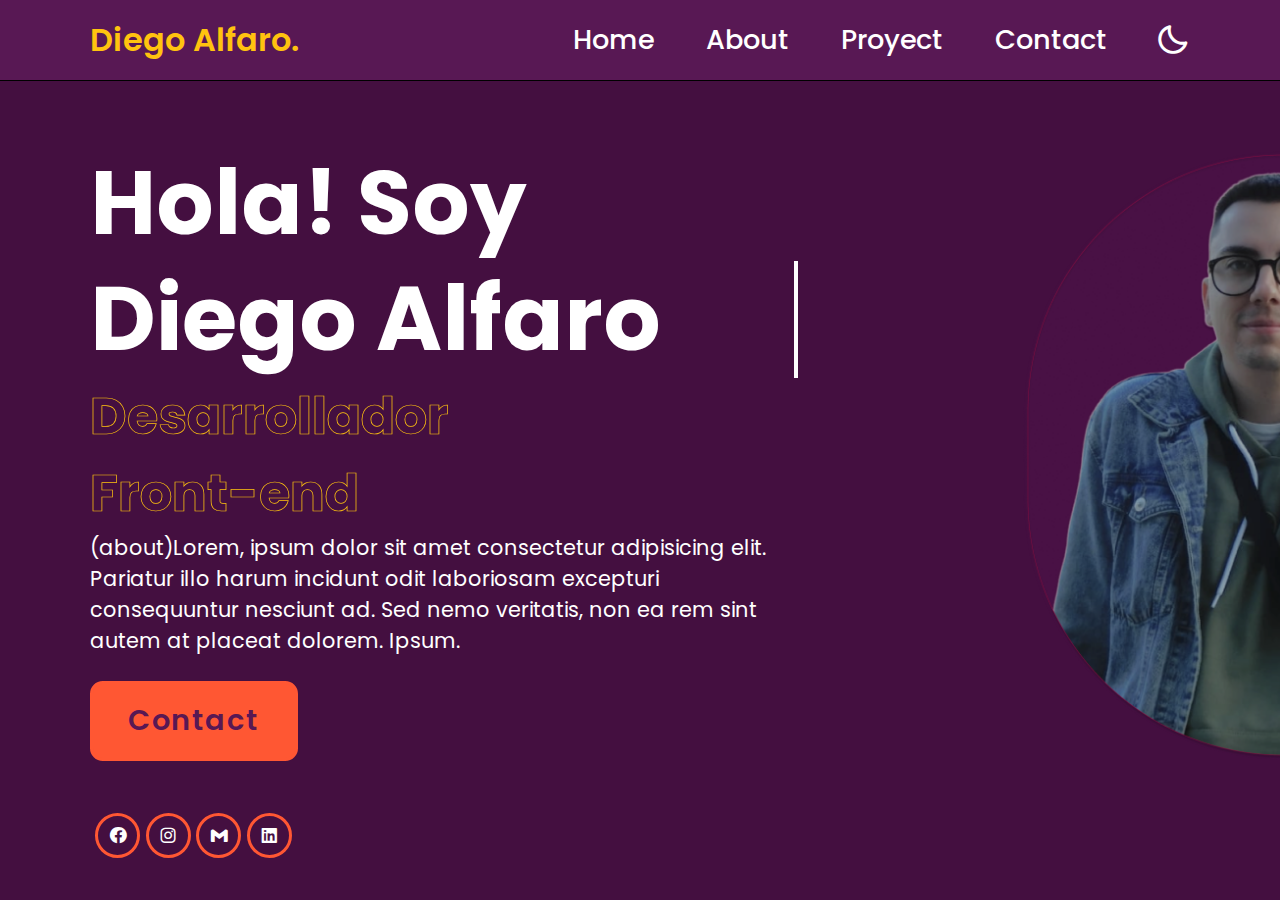
==== Index.html @ f54e16fe "version1" ====
<!DOCTYPE html>
<html lang="es">
<head>
    <meta charset="UTF-8">
    <meta name="viewport" content="width=device-width, initial-scale=1.0">
    <title>Diego Alfaro</title>
    <link href='https://unpkg.com/boxicons@2.1.4/css/boxicons.min.css' rel='stylesheet'>
    <link rel="stylesheet" href="styles.css">
   

</head>
<body>
    


<header class="header">

<a href="#" class="logo ">Diego Alfaro.</a>

<nav class="navbar">
<a href="#home" class="active">Home</a>
<a href="#about" class="active">About</a>
<a href="#proyect" class="active">Proyect</a>
<a href="#contact" class="active">Contact</a>



</nav>

<i class='bx bx-moon' id="darkMode-icon"></i>

</header>

  <section class="home" id="home">
    <div class="home-content">
      <h1>Hola! Soy <span>Diego Alfaro</span></h1>
      <div class="text-animate"><h3>Desarrollador Front-end</h3></div>
        <p> (about)Lorem, ipsum dolor sit amet consectetur adipisicing elit. Pariatur illo harum incidunt odit laboriosam excepturi consequuntur nesciunt ad. Sed nemo veritatis, non ea rem sint autem at placeat dolorem. Ipsum.</p>
    <div class="btn-box">
        <a href="#" class="btn">Contact</a>
    </div>
    
    </div>
<div class="home-sci">
    <a href="#"><i class='bx bxl-facebook-circle'></i></a>
    <a href="#"><i class='bx bxl-instagram'></i></a>
    <a href="#"><i class='bx bxl-gmail'></i></a>
    <a href="#"><i class='bx bxl-linkedin-square'></i></a>

</div>
<div class="home-imgHover">
    
</div>
<img src="/Mask group (2).png" alt="foto-personal">
  </section>
  
</body>
</html>
---- styles.css ----
@import url('https://fonts.googleapis.com/css2?family=Poppins:ital,wght@0,100;0,200;0,300;0,400;0,500;0,600;0,700;0,800;0,900;1,100;1,200;1,300;1,400;1,500;1,600;1,700;1,800;1,900&display=swap');

*{
  margin: 0;
  padding: 0;
  box-sizing: border-box;
  text-decoration: none;
  border: none;
  outline: none;
  scroll-behavior: smooth;
  font-family: 'Poppins', sans-serif;
}
 :root{
  --fondo: #581854;
  --fondo1:#440F40;
  --logo: #ffc30f;
  --text: #ff5733;
  --rojo: #c70039;
  --granate: #900c3f;

 }

 html{
  font-size: 62,5%;
  overflow-x:hidden;
  background-color: #440F40;
 
 }

 .header{
  position: sticky;
  top: 0;
  left: 0;
  width: 100%;
  padding: 1rem 7%;
  background: #581854;
  display:flex;
  align-items: center;
  z-index:100 ;
  border-bottom: black solid 1.2px;

 }

 .logo{
  font-size: 2rem;
  color: #ffc30f;
  font-weight: 600;
  cursor: default ;
  margin-right: auto ;
 }

 .navbar a {
  position: relative;
  font-size: 1.7rem;
  color: white;
  font-weight: 500;
  margin-right: 3rem;
 }
.navbar a.active:hover{
  color:#ff5733;
  text-decoration-line:line-through;
}

#darkMode-icon{
  font-size: 2.2rem;
  color: white;
  cursor: pointer;
}
#darkMode-icon:hover{
  color:#ffc30f;

}
 section{
    position:relative;
    display: flex;
    color: rgb(255, 255, 255);
 }

 section{
    margin-top: 5%;
    min-height: 100%;
    padding: 1rem 0% 2rem;
 }

 .home{
    display: flex;
    padding: 0 7%;
    background: #440F40

 }

 .home-content{
    max-width: 50rem;
    
 }
 .home-content h1{
    font-size: 5.6rem;
    font-weight: 700;
    line-height: 1.3;
 }
 .home-content .text-animate{
    position: relative;
    width: 32.8rem;
 }

 .home-content .text-animate h3 {
    font-size: 3.2rem;
    font-weight: 700;
    color: transparent;
    -webkit-text-stroke: .7px #ffc30f;
 }

 .home-content p {
    font-size: 1.3rem;
    margin: 2 rem 0 4 rem;
 }

 .btn-box{
    position: relative;
    display: flex;
    justify-content: space-between;
    width: 35.5rem;
    height: 5rem;
    
 }
 .btn-box .btn{
    position: relative;
    display: inline-flex;
    justify-content: center;
    align-items: center;
    width: 13rem;
    height: 100%;
    background-color: #ff5733;
    border: .2rem solid #ff5733;
    border-radius: .8rem;
    font-size: 1.8rem;
    font-weight: 600;
    letter-spacing: .1rem;
    color:#581854;
    margin-top: 25px;
    margin-bottom: 25px;
    z-index: 1;
    overflow: hidden;
 }
 
 .btn-box .btn::before{
    content: '';
    position: absolute;
    top: 0;
    left:0;
    width: 0%;
    height: 100%;
    background-color: #ffc30f;
    z-index: -1;
    transition: .5s;
}
.btn-box .btn:hover::before{
width: 100%;
} 
.home-sci{
    position:absolute;
    bottom: -6rem;
    width: 13rem;
    display: flex;
    justify-content: space-evenly;
    margin-top: 20px;
    align-items: center;
    
    
}
.home-sci a{
    position: relative;
    display: flex;
    justify-content: center;
    align-items: center;
    width: 45px;
    height: 45px;
    background: transparent;
    border: .2rem solid #ff5733;
    border-radius: 50%;
    color: white;
    font-size: 20px;
    z-index: 1;
    overflow: hidden;

}
.home-sci a::before{
    content:'';
    position: absolute;
    top: 0;
    left: 0;
    width: 0%;
    height: 100%;
    background-color:  #900c3f;
    z-index: -1;
    transition: .5s;

}
.home-sci a:hover::before{
width: 100%;
}
.home-imgHover {
    position: absolute;
    top: 0;
    right: 0;
    width: 37%;
    height: 100%;
    background: transparent;
    transition: 1s;

}
.home-imgHover:hover{
    background-color: #440F40;
    opacity: .6;
    
}


img{ 
    width: 530px;
    margin-left: 20%;
   

}

span{
    display: block;
    white-space: nowrap;
    border-right: 4px solid;
    width:12ch ;
    
    animation: typing 2s steps(12), blink .5s infinite step-end alternate; 
    overflow :hidden;
}
@keyframes typing{
from{width: 0}
}
@keyframes blink {
    50% {border-color:transparent}
}
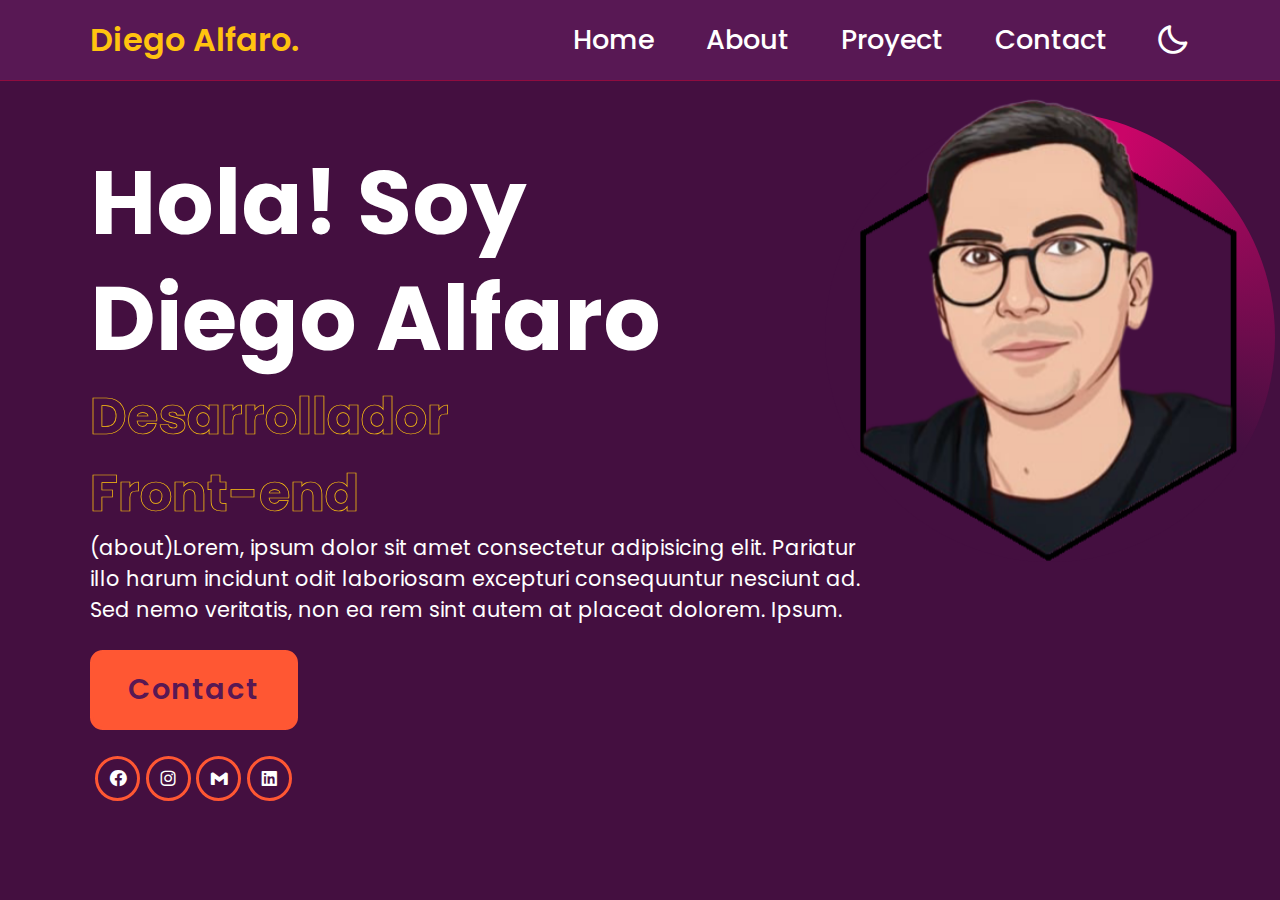
==== commit 0b9474e6: "version2" ====
--- a/Index.html
+++ b/Index.html
@@ -48,10 +48,10 @@
     <a href="#"><i class='bx bxl-linkedin-square'></i></a>
 
 </div>
-<div class="home-imgHover">
-    
-</div>
-<img src="/Mask group (2).png" alt="foto-personal">
+<div class="contenedor">
+  <div class="tarjeta">
+  </div>
+<img src="/avatar1 (1).png" alt="foto-personal">
   </section>
   
 </body>
--- a/styles.css
+++ b/styles.css
@@ -37,7 +37,7 @@
   display:flex;
   align-items: center;
   z-index:100 ;
-  border-bottom: black solid 1.2px;
+  border-bottom: #900c3f solid 1.2px;
 
  }
 
@@ -199,42 +199,87 @@
 .home-sci a:hover::before{
 width: 100%;
 }
-.home-imgHover {
-    position: absolute;
-    top: 0;
-    right: 0;
-    width: 37%;
-    height: 100%;
-    background: transparent;
-    transition: 1s;
-
-}
-.home-imgHover:hover{
-    background-color: #440F40;
-    opacity: .6;
-    
-}
 
 
 img{ 
-    width: 530px;
-    margin-left: 20%;
+    width: 435px;
+    margin-top: 30%;
+    margin-left: -30%;
+    z-index: 10;
+    position:absolute;
+
+    
    
 
 }
 
 span{
+   
     display: block;
     white-space: nowrap;
-    border-right: 4px solid;
-    width:12ch ;
-    
-    animation: typing 2s steps(12), blink .5s infinite step-end alternate; 
+    border-right: 6px solid;
+    width:13ch ;
+    
+    animation: typing 4s steps(22) infinite alternate, blink .45s infinite step-end alternate; 
     overflow :hidden;
+
+    
 }
 @keyframes typing{
 from{width: 0}
 }
 @keyframes blink {
     50% {border-color:transparent}
+}
+
+.contenedor{
+   width: 100%;
+   position: absolute;
+   
+   display:inline-flex;
+   align-items: center;
+   justify-content: center;
+   margin-left: 40%;
+}
+
+.tarjeta{
+   height: 450px;
+   width: 450px;
+   background-color:#440F40;
+   border-radius: 50%;
+   margin-top: 30%;
+   margin-left: -30%;
+   position: fixed;
+   overflow: hidden;
+   display: flex;
+   align-items: center;
+   justify-content: center;
+}
+
+.tarjeta::before{
+   content: "";
+   position: absolute;
+   height: 500px;
+   width: 500px;
+   background-image: conic-gradient(rgb(202, 5, 104) 20deg, transparent 120deg);
+   animation: rotar 3s linear infinite;
+}
+
+@keyframes rotar{
+   from{
+       transform: rotate(0deg);
+   }
+   to{
+       transform: rotate(-360deg);
+   }
+}
+
+.tarjeta::after{
+   content: "";
+   position: absolute;
+   height: 500px;
+   width: 0px;
+   background-color: #101010;
+   border-radius: 10%;
+   box-shadow: inset 16px 14px 20px #0000008c;;
 }